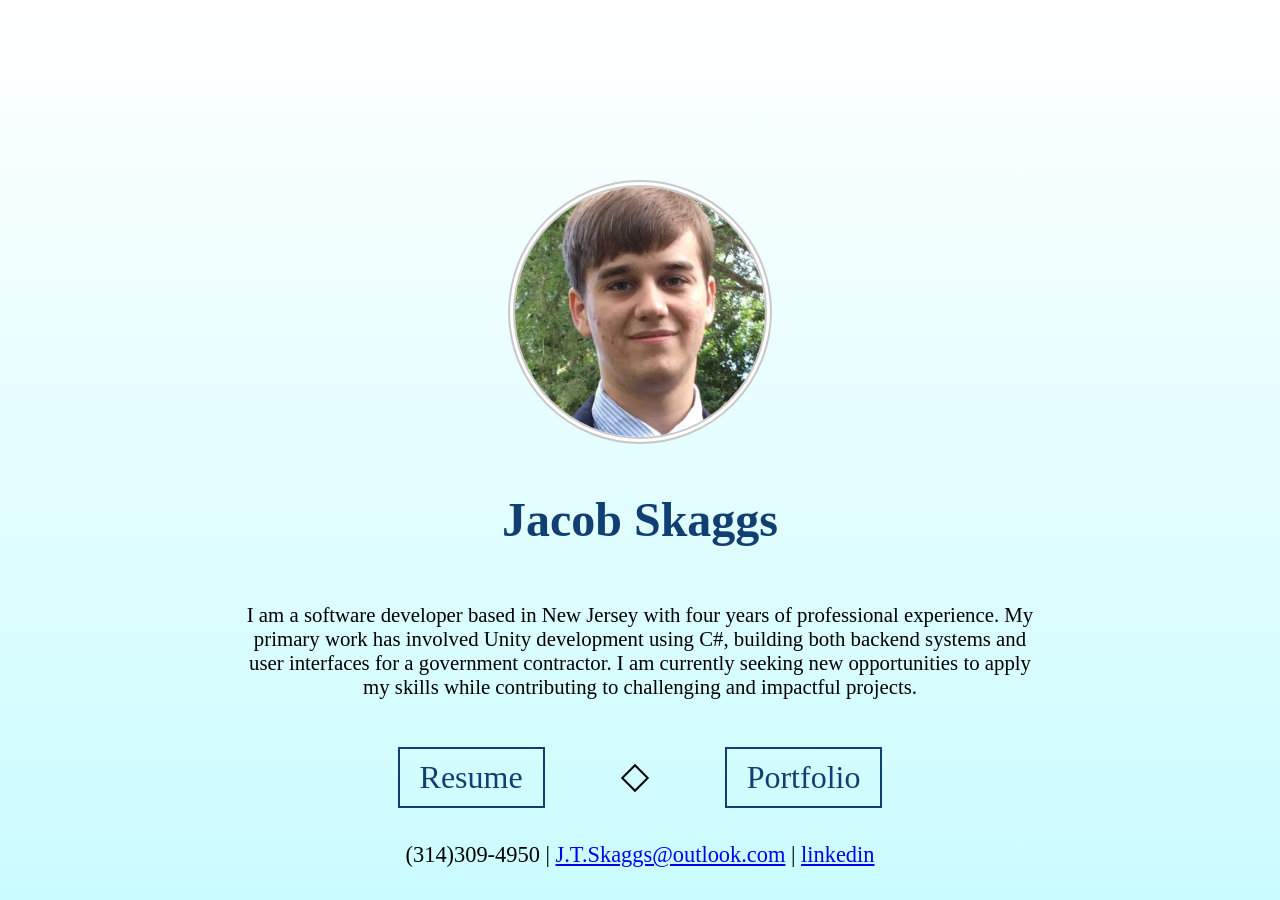
==== index.html @ 31c0d743 "fixing some sizing, spacing, and color issues" ====
﻿<!DOCTYPE html>

<html lang="en" xmlns="http://www.w3.org/1999/xhtml">
<head>
    <meta charset="utf-8" name="viewport" content="width=device-width, initial-scale=1"/>
    <title>Resume Website</title>
    <link rel="stylesheet" href="styles.css">
</head>
<body class="main-page">
    <div class="container">
        <div class="my-image-container">
            <img class="my-image" src="my_face.jpg" alt="My Picture">
        </div>
        <h1>Jacob Skaggs</h1>
        <p>I am a software developer based in New Jersey with four years of professional experience. My primary work has involved Unity development using C#, building both backend systems and user interfaces for a government contractor. I am currently seeking new opportunities to apply my skills while contributing to challenging and impactful projects.</p>
        <div class="row">
            <a href="Resume/">Resume</a>
            <div class="diamond"></div>
            <a href="Portfolio/">Portfolio</a>
        </div>
    </div>
    <div class="contact-info">
        <span>(314)309-4950</span>
        <span>|</span>
        <a href="mailto:J.T.Skaggs@outlook.com">J.T.Skaggs@outlook.com</a>
        <span>|</span>
        <a href="https://www.linkedin.com/in/jacob-skaggs-aa5697205">linkedin</a>
    </div>
</body>
</html>
---- styles.css ----
p 
{
    font-size: 1.3rem;
    margin-top: .5rem;
    margin-bottom: .5rem;
}

hr
{
    color: black;
    border-color: black;
}

.section
{
    margin: 2rem 0;
}

span, li
{
    font-size: 1.2rem;
    flex-shrink: 0;
}

.bigger-text
{
    font-size: 1.3rem;
}

/*Main Page*/

.my-image
{
    border-radius: 50%;
    max-width: 250px;
    border-width: 2px;
    border-style: solid;
    border-color: rgb(200, 200, 200);
}

.my-image-container
{
    display: flex;
    border-radius: 50%;
    border-width: 2px;
    padding: 3px;
    border-style: solid;
    border-color: rgb(200, 200, 200);
    background-color: white;
    justify-content: center;
    align-items: center;
}

html, body {
    height: 100%;
    margin: 0;
}

.main-page
{
    display: flex;
    align-items: center;
    flex-direction: column;
    background: #ffffff;
    background: linear-gradient(180deg, rgba(255, 255, 255, 1) 0%, rgba(202, 252, 255, 1) 100%);
    background-repeat: no-repeat;
    background-size: cover;
}

.main-page .container
{
    margin-top: 20vh;
    display: flex;
    flex-direction: column;
    align-items: center;
    max-width: 800px;
    gap: 1rem;
    padding: 0 1rem;
}

.main-page .row
{
    display: flex;
    gap: 5rem;
    justify-content: center;
    align-items: center;
    margin-top: 1.5rem;
}

.main-page h1
{
    font-size: 3rem;
    color: rgba(17, 63, 113, 1);
}

.diamond
{
    width: 1rem;
    height: 1rem;
    border-width: 2px;
    border-style: solid;
    border-color: black;
    rotate: 45deg;
}

@media only screen and (max-width: 600px) {
    .diamond {
        display: none; /* Hides the element completely */
    }

    .main-page .row
    {
        gap: 2.5rem;
    }
}

.row a
{
    border-style: solid;
    border-width: 2px;
    color: rgba(17, 63, 113, 1);
    padding: 10px 20px;
    font-size: 2rem;
    color: rgba(17, 63, 113, 1);
    text-decoration: none;

    background-image: linear-gradient(currentColor, currentColor);
    background-size: 0% 2px;
    background-position: 50% 90%;
    background-repeat: no-repeat;
}

.contact-info span
{
    font-size: 1.4rem;
}

.row a:visited
{
    color: rgba(4, 0, 77, 1);
}

.row a:hover
{
    border-color: rgba(151, 71, 255, 1);
    color: rgba(151, 71, 255, 1);
    transition: all 0.5s ease;
    background-size: 80% 2px;
}

.main-page .contact-info
{
    margin-top: auto;
    margin-bottom: 2rem;
    padding: 0 1rem;
}

.main-page .container p
{
    text-align: center;
}

/*RESUME PAGE USS*/
.resume-page
{
    flex-grow: 1;
    max-width: 1400px;
    margin-left: auto;
    margin-right: auto;
    border-width:1px;
    border-color: antiquewhite;
}

.header span
{
    font-size: 1.4rem;
}

.resume-container
{
    margin-left: 10px;
    margin-right: 10px;
}

.contact-info
{
    font-size: 1.4rem;
}

.spaced-line
{
    display: flex;
    justify-content: space-between;
    flex-shrink: 0;
    flex-wrap: wrap;
}

.left-span
{
    margin-right: 1.5rem;
}

ul
{
    margin-top: .5rem;
    margin-bottom: 1.5rem;
}

/*PORTFOLIO PAGE USS*/
.slide {
    display: none;
    align-items: center;
}

.slide.active {
    display: flex;
    flex-direction: column;
}

.slide iframe {
    width: 100%;
    height:auto;
    aspect-ratio: 12.95 / 9;
}

.dot-container
{
    display: flex;
    flex-direction: row;
    gap: 10px;
    justify-content: center;
    align-items: center;
}

.dot
{
    background-color: gray;
    height: 10px;
    width: 10px;
    border-radius: 50%;
}

.dot.active
{
    background-color: black;
    height: 15px;
    width: 15px;
}

.top-half
{
    display: flex;
    align-items: center;
    justify-content: center;
    gap: 1rem;
}

.carousel-container
{
    display: flex;
    flex: 1;
    flex-direction: column;
    align-items: center;
    max-width: 600px;
    min-width: 200px;
}

.right,
.left
{
    flex-shrink: 0;
    font-size: 24px;
    padding: 10px 15px;
    cursor: pointer;
}

.game
{
    display: none;
}

.game.active
{
    display: block;
}

.top-buttons
{
    display: flex;
    flex-direction: row;
    gap: 3rem;
}

.content-button
{
    padding: .1rem;
    border-style: solid;
    border-width: .1rem;
    border-color: black;
    border-radius: 20%;
    background-color: whitesmoke;
    opacity: .5;
}

.content-button.active
{
    background-color: whitesmoke;
    opacity: 1;
}
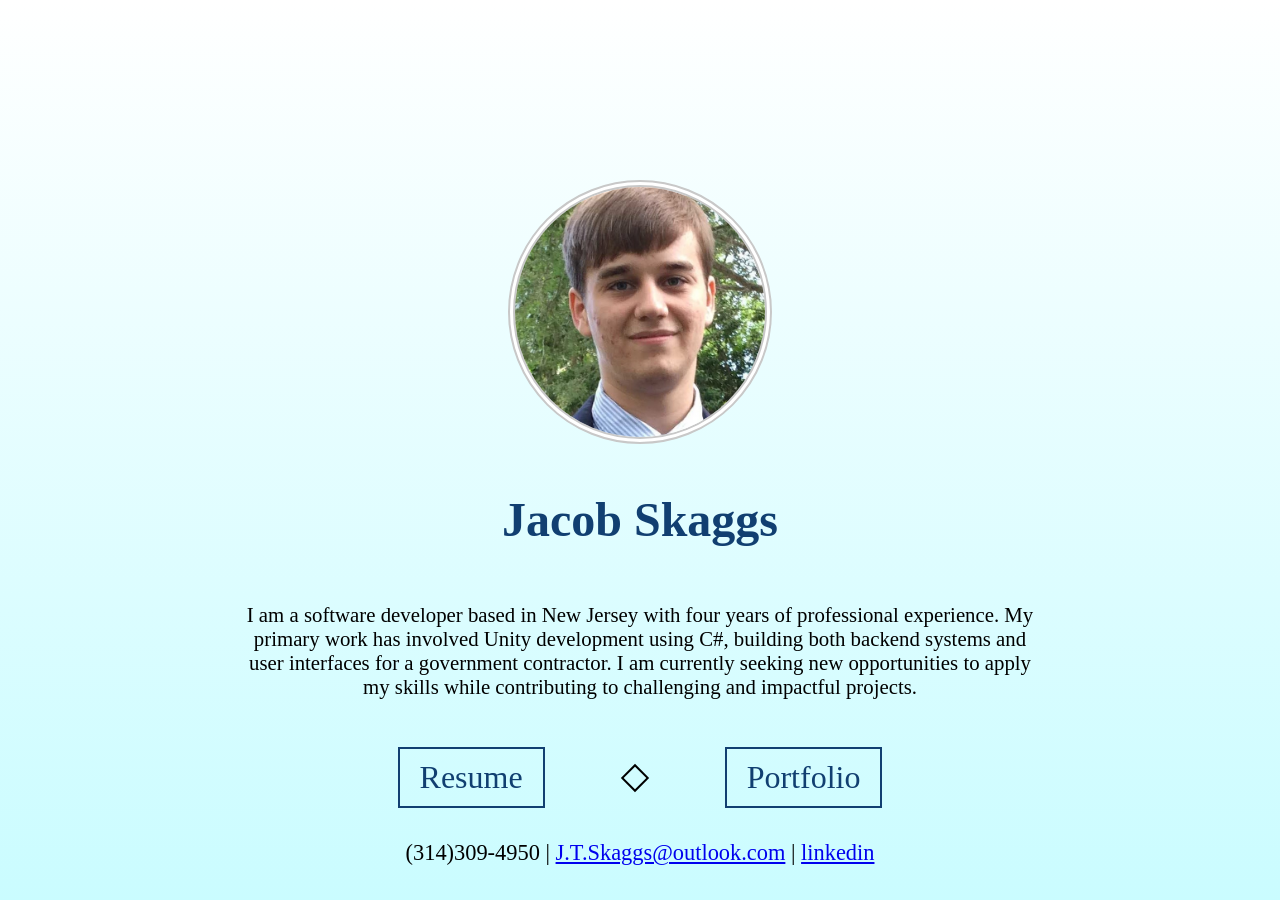
==== commit 93d908ba: "added spacing to contact info and updated background gradient to not be cut off" ====
--- a/index.html
+++ b/index.html
@@ -21,9 +21,9 @@
     </div>
     <div class="contact-info">
         <span>(314)309-4950</span>
-        <span>|</span>
+        <span class="tiny-spacing">|</span>
         <a href="mailto:J.T.Skaggs@outlook.com">J.T.Skaggs@outlook.com</a>
-        <span>|</span>
+        <span class="tiny-spacing">|</span>
         <a href="https://www.linkedin.com/in/jacob-skaggs-aa5697205">linkedin</a>
     </div>
 </body>
--- a/styles.css
+++ b/styles.css
@@ -52,8 +52,13 @@
 }
 
 html, body {
-    height: 100%;
+    min-height: 100%;
     margin: 0;
+}
+
+html
+{
+    
 }
 
 .main-page
@@ -151,13 +156,18 @@
 .main-page .contact-info
 {
     margin-top: auto;
-    margin-bottom: 2rem;
+    margin: 2rem 0;
     padding: 0 1rem;
 }
 
 .main-page .container p
 {
     text-align: center;
+}
+
+.tiny-spacing
+{
+    margin: 0 0rem;
 }
 
 /*RESUME PAGE USS*/
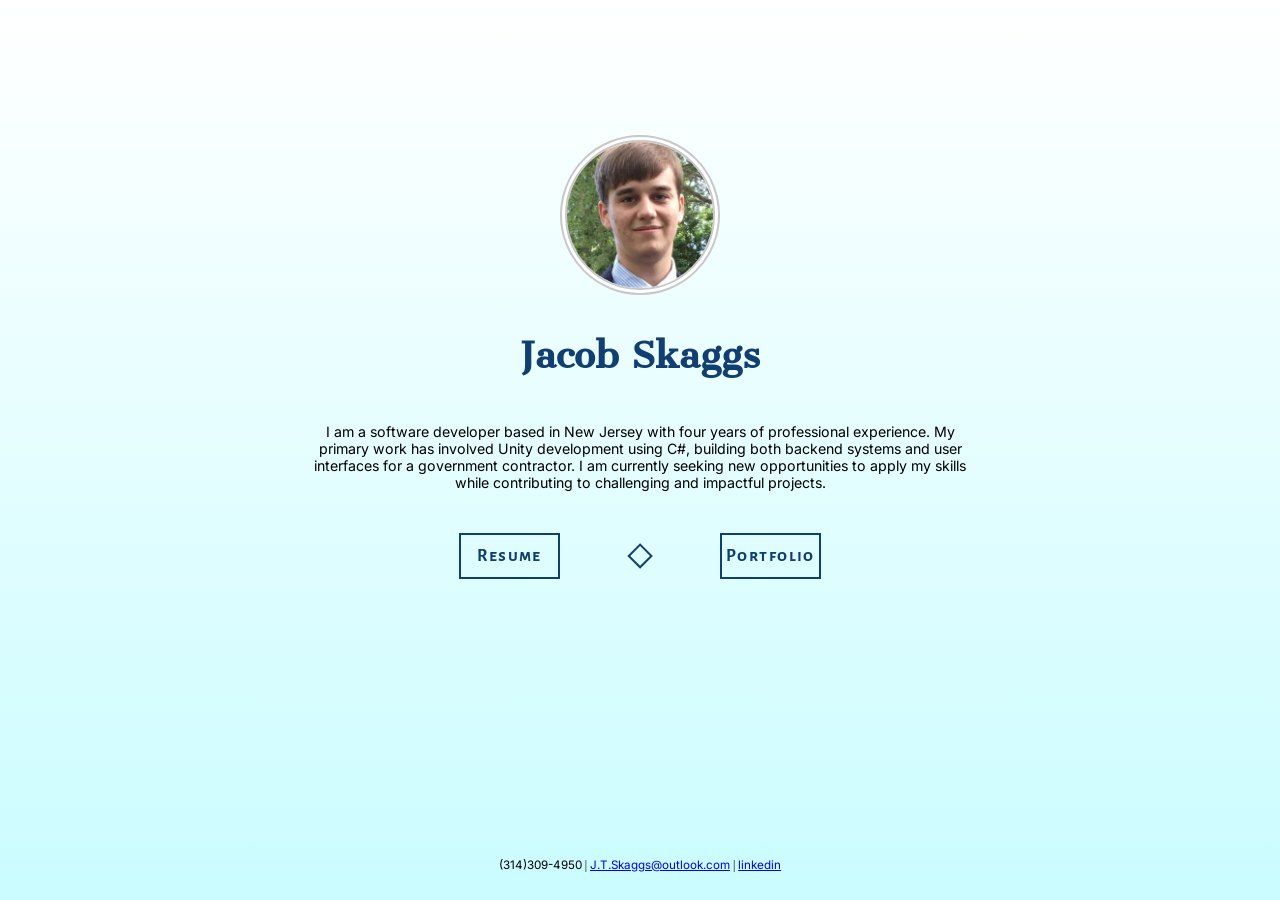
==== commit af0dca62: "Changed some colors and sizing. Added a clamp to font size so it scales some" ====
--- a/index.html
+++ b/index.html
@@ -5,26 +5,29 @@
     <meta charset="utf-8" name="viewport" content="width=device-width, initial-scale=1"/>
     <title>Resume Website</title>
     <link rel="stylesheet" href="styles.css">
+    <link href='https://fonts.googleapis.com/css?family=Cantata One' rel='stylesheet'>
+    <link href='https://fonts.googleapis.com/css?family=Inter' rel='stylesheet'>
+    <link href='https://fonts.googleapis.com/css?family=Alegreya Sans' rel='stylesheet'>
 </head>
 <body class="main-page">
     <div class="container">
         <div class="my-image-container">
             <img class="my-image" src="my_face.jpg" alt="My Picture">
         </div>
-        <h1>Jacob Skaggs</h1>
-        <p>I am a software developer based in New Jersey with four years of professional experience. My primary work has involved Unity development using C#, building both backend systems and user interfaces for a government contractor. I am currently seeking new opportunities to apply my skills while contributing to challenging and impactful projects.</p>
+        <h1 class="cantata-one">Jacob Skaggs</h1>
+        <p class="inter">I am a software developer based in New Jersey with four years of professional experience. My primary work has involved Unity development using C#, building both backend systems and user interfaces for a government contractor. I am currently seeking new opportunities to apply my skills while contributing to challenging and impactful projects.</p>
         <div class="row">
-            <a href="Resume/">Resume</a>
+            <a href="Resume/" class="alegreya-sans">Resume</a>
             <div class="diamond"></div>
-            <a href="Portfolio/">Portfolio</a>
+            <a href="Portfolio/" class="alegreya-sans">Portfolio</a>
         </div>
     </div>
     <div class="contact-info">
-        <span>(314)309-4950</span>
+        <span class="inter">(314)309-4950</span>
         <span class="tiny-spacing">|</span>
-        <a href="mailto:J.T.Skaggs@outlook.com">J.T.Skaggs@outlook.com</a>
+        <a class="inter" href="mailto:J.T.Skaggs@outlook.com">J.T.Skaggs@outlook.com</a>
         <span class="tiny-spacing">|</span>
-        <a href="https://www.linkedin.com/in/jacob-skaggs-aa5697205">linkedin</a>
+        <a class="inter" href="https://www.linkedin.com/in/jacob-skaggs-aa5697205">linkedin</a>
     </div>
 </body>
 </html>
--- a/styles.css
+++ b/styles.css
@@ -16,7 +16,7 @@
     margin: 2rem 0;
 }
 
-span, li
+.portfolio-page span, li
 {
     font-size: 1.2rem;
     flex-shrink: 0;
@@ -32,7 +32,7 @@
 .my-image
 {
     border-radius: 50%;
-    max-width: 250px;
+    max-width: 10.25rem;
     border-width: 2px;
     border-style: solid;
     border-color: rgb(200, 200, 200);
@@ -50,15 +50,26 @@
     justify-content: center;
     align-items: center;
 }
-
+/*x * 1440px i want that to be 16px*/
 html, body {
-    min-height: 100%;
+    min-height: 100vh;
     margin: 0;
-}
-
-html
-{
-    
+    font-size: clamp(14px, 1.11vw, 20px);
+}
+
+.alegreya-sans /*buttons*/
+{
+    font-family: "Alegreya Sans", sans-serif;
+}
+
+.inter /*body / links*/
+{
+    font-family: "Inter", sans-serif;
+}
+
+.cantata-one /*header*/
+{
+    font-family: "Cantata One", sans-serif;
 }
 
 .main-page
@@ -74,11 +85,11 @@
 
 .main-page .container
 {
-    margin-top: 20vh;
+    margin-top: 15vh;
     display: flex;
     flex-direction: column;
     align-items: center;
-    max-width: 800px;
+    max-width: 46rem;
     gap: 1rem;
     padding: 0 1rem;
 }
@@ -94,7 +105,7 @@
 
 .main-page h1
 {
-    font-size: 3rem;
+    font-size: 2.5rem;
     color: rgba(17, 63, 113, 1);
 }
 
@@ -104,7 +115,7 @@
     height: 1rem;
     border-width: 2px;
     border-style: solid;
-    border-color: black;
+    color: rgba(17, 63, 113, 1);
     rotate: 45deg;
 }
 
@@ -124,10 +135,15 @@
     border-style: solid;
     border-width: 2px;
     color: rgba(17, 63, 113, 1);
-    padding: 10px 20px;
-    font-size: 2rem;
+    padding: 10px 0;
+    font-size: 1.25rem;
     color: rgba(17, 63, 113, 1);
     text-decoration: none;
+    font-variant: small-caps;
+    font-weight: bold;
+    letter-spacing: .1rem;
+    width: 6.8rem;
+    text-align: center;
 
     background-image: linear-gradient(currentColor, currentColor);
     background-size: 0% 2px;
@@ -135,11 +151,6 @@
     background-repeat: no-repeat;
 }
 
-.contact-info span
-{
-    font-size: 1.4rem;
-}
-
 .row a:visited
 {
     color: rgba(4, 0, 77, 1);
@@ -155,14 +166,15 @@
 
 .main-page .contact-info
 {
-    margin-top: auto;
-    margin: 2rem 0;
+    margin: auto 0 2rem 0;
     padding: 0 1rem;
+    font-size: .82rem;
 }
 
 .main-page .container p
 {
     text-align: center;
+    font-size: 1rem;
 }
 
 .tiny-spacing
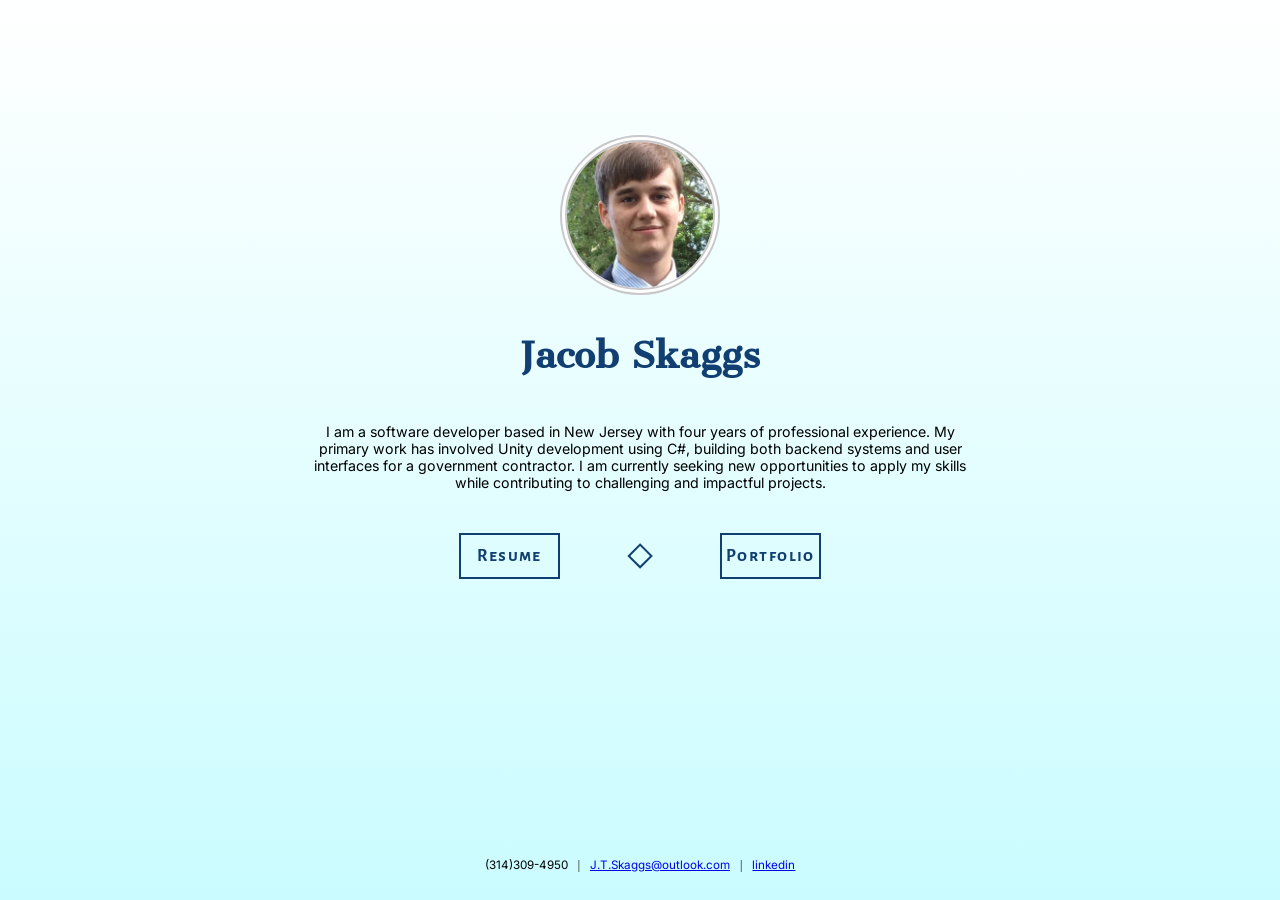
==== commit 358834f1: "changed the underline and spacing to be more concistent" ====
--- a/index.html
+++ b/index.html
@@ -17,9 +17,9 @@
         <h1 class="cantata-one">Jacob Skaggs</h1>
         <p class="inter">I am a software developer based in New Jersey with four years of professional experience. My primary work has involved Unity development using C#, building both backend systems and user interfaces for a government contractor. I am currently seeking new opportunities to apply my skills while contributing to challenging and impactful projects.</p>
         <div class="row">
-            <a href="Resume/" class="alegreya-sans">Resume</a>
+            <a href="Resume/" class="alegreya-sans resume">Resume</a>
             <div class="diamond"></div>
-            <a href="Portfolio/" class="alegreya-sans">Portfolio</a>
+            <a href="Portfolio/" class="alegreya-sans portfolio">Portfolio</a>
         </div>
     </div>
     <div class="contact-info">
--- a/styles.css
+++ b/styles.css
@@ -146,11 +146,27 @@
     text-align: center;
 
     background-image: linear-gradient(currentColor, currentColor);
+    background-size: 0rem .125rem;
+    background-position: 50% 90%;
+    background-repeat: no-repeat;
+}
+
+/* .row a.portfolio
+{
+    background-image: linear-gradient(currentColor, currentColor);
     background-size: 0% 2px;
     background-position: 50% 90%;
     background-repeat: no-repeat;
 }
 
+.row a.resume
+{
+    background-image: linear-gradient(currentColor, currentColor);
+    background-size: 0% 2px;
+    background-position: 50% 90%;
+    background-repeat: no-repeat;
+} */
+
 .row a:visited
 {
     color: rgba(4, 0, 77, 1);
@@ -161,7 +177,12 @@
     border-color: rgba(151, 71, 255, 1);
     color: rgba(151, 71, 255, 1);
     transition: all 0.5s ease;
-    background-size: 80% 2px;
+    background-size: 5.4rem .125rem;
+}
+
+.row a.resume:hover
+{
+    background-size: 4rem .125rem;
 }
 
 .main-page .contact-info
@@ -179,7 +200,7 @@
 
 .tiny-spacing
 {
-    margin: 0 0rem;
+    margin: 0 .5rem;
 }
 
 /*RESUME PAGE USS*/
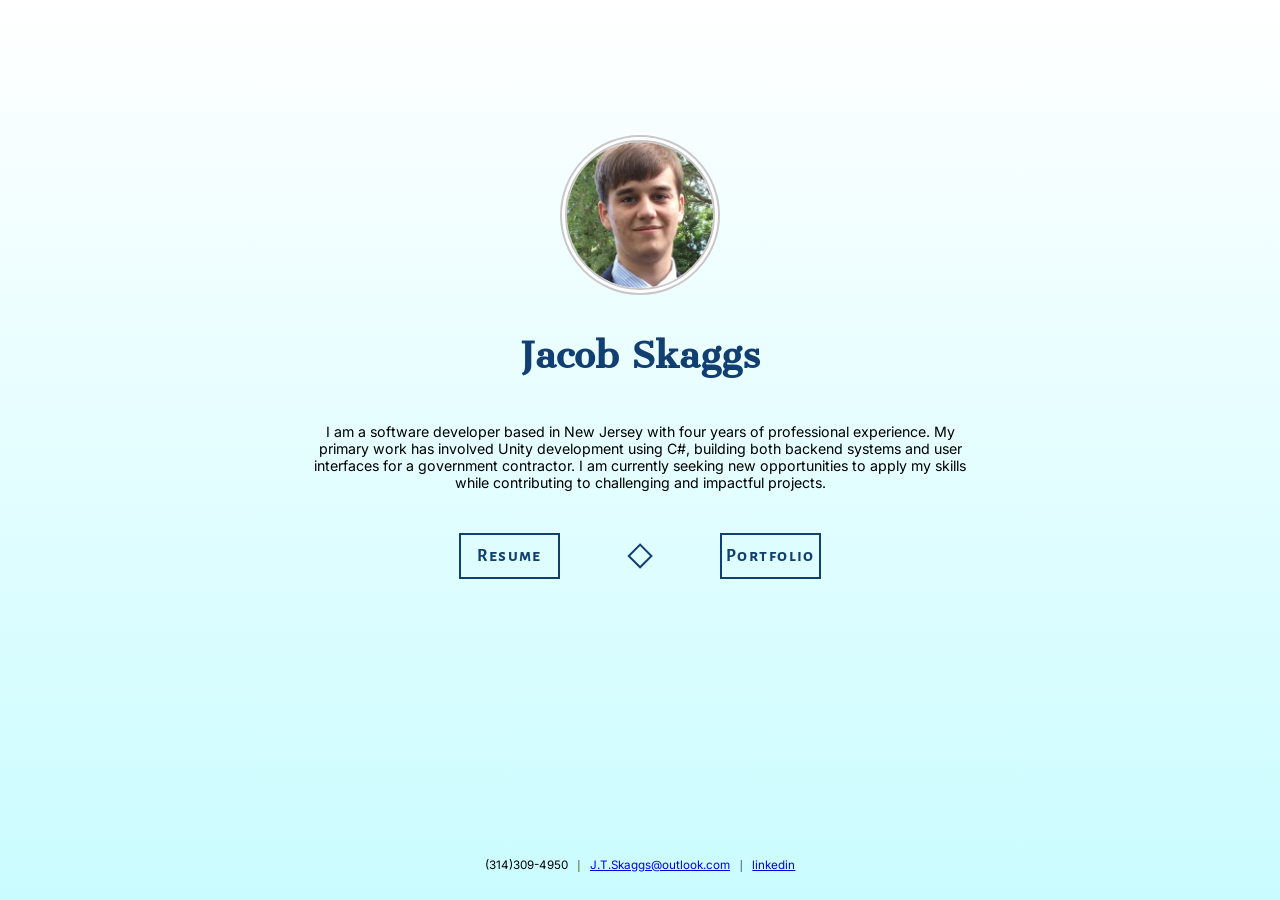
==== commit 505c07ed: "Making changes based on a new figma design" ====
--- a/index.html
+++ b/index.html
@@ -10,6 +10,8 @@
     <link href='https://fonts.googleapis.com/css?family=Alegreya Sans' rel='stylesheet'>
 </head>
 <body class="main-page">
+    <div class="background"></div>
+
     <div class="container">
         <div class="my-image-container">
             <img class="my-image" src="my_face.jpg" alt="My Picture">
--- a/styles.css
+++ b/styles.css
@@ -1,4 +1,14 @@
-p 
+.background
+{
+    height: 100vh;
+    width: 100vw;
+    position: fixed;
+    z-index: -10;
+
+    background: linear-gradient(180deg, rgba(255, 255, 255, 1) 0%, rgba(202, 252, 255, 1) 100%);
+}
+
+p
 {
     font-size: 1.3rem;
     margin-top: .5rem;
@@ -13,7 +23,7 @@
 
 .section
 {
-    margin: 2rem 0;
+    margin: 3.5rem 0;
 }
 
 .portfolio-page span, li
@@ -50,7 +60,7 @@
     justify-content: center;
     align-items: center;
 }
-/*x * 1440px i want that to be 16px*/
+
 html, body {
     min-height: 100vh;
     margin: 0;
@@ -62,7 +72,10 @@
     font-family: "Alegreya Sans", sans-serif;
 }
 
-.inter /*body / links*/
+.inter, /*body / links*/
+.resume-page p,
+.resume-page h2,
+li
 {
     font-family: "Inter", sans-serif;
 }
@@ -72,15 +85,12 @@
     font-family: "Cantata One", sans-serif;
 }
 
-.main-page
+.main-page,
+.resume-page
 {
     display: flex;
     align-items: center;
     flex-direction: column;
-    background: #ffffff;
-    background: linear-gradient(180deg, rgba(255, 255, 255, 1) 0%, rgba(202, 252, 255, 1) 100%);
-    background-repeat: no-repeat;
-    background-size: cover;
 }
 
 .main-page .container
@@ -214,28 +224,57 @@
     border-color: antiquewhite;
 }
 
-.header span
-{
-    font-size: 1.4rem;
-}
-
-.resume-container
-{
+.resume-page h1
+{
+    font-size: 3rem;
+    color: rgba(17, 63, 113, 1);
+    margin-bottom: 0;
+}
+
+.resume-page .section-header
+{
+    font-size: 2.25rem;
+    color: rgba(17, 63, 113, 1);
+    font-variant: small-caps;
+    margin: 1rem 0;
+}
+
+.resume-container .minor-section-header{
+    margin: .5rem 0;
+}
+
+hr 
+{
+    color: rgba(17, 63, 113, 1);
+    border-color: rgba(17, 63, 113, 1);
+}
+
+/* .resume-container
+{
+    margin-top: 15vh;
     margin-left: 10px;
     margin-right: 10px;
+} */
+
+.resume-container
+{
+    margin: 15vh .625rem 0 .625rem;
+    max-width: 46rem;
+}
+
+.resume-page p
+{
+    font-size: 1.25rem;
+}
+
+.resume-page li
+{
+    font-size: 1.25rem;
 }
 
 .contact-info
 {
     font-size: 1.4rem;
-}
-
-.spaced-line
-{
-    display: flex;
-    justify-content: space-between;
-    flex-shrink: 0;
-    flex-wrap: wrap;
 }
 
 .left-span
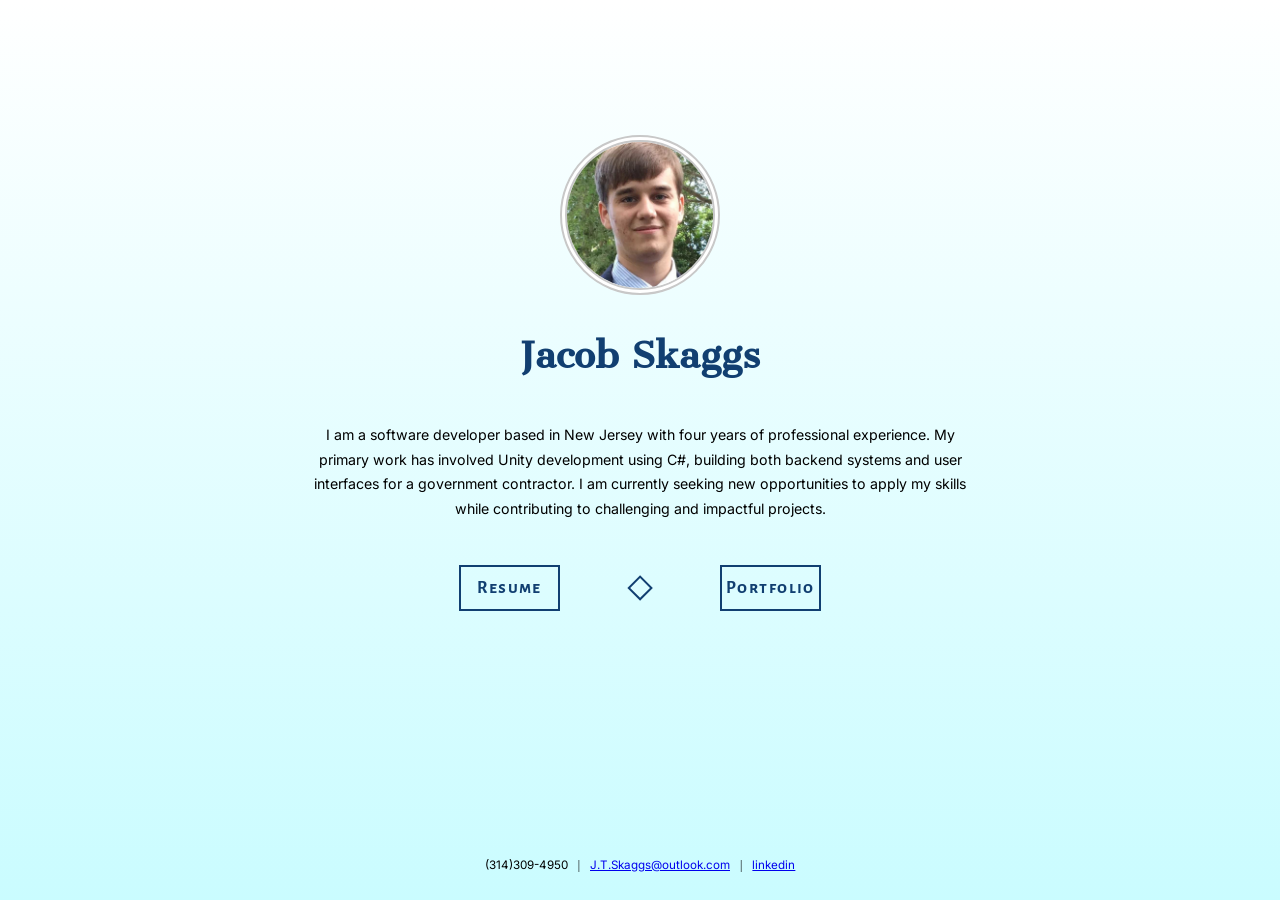
==== commit 56aabd57: "trying to replace background div with a fixed background image to see if it fixes phone issues" ====
--- a/index.html
+++ b/index.html
@@ -10,8 +10,6 @@
     <link href='https://fonts.googleapis.com/css?family=Alegreya Sans' rel='stylesheet'>
 </head>
 <body class="main-page">
-    <div class="background"></div>
-
     <div class="container">
         <div class="my-image-container">
             <img class="my-image" src="my_face.jpg" alt="My Picture">
@@ -19,9 +17,9 @@
         <h1 class="cantata-one">Jacob Skaggs</h1>
         <p class="inter">I am a software developer based in New Jersey with four years of professional experience. My primary work has involved Unity development using C#, building both backend systems and user interfaces for a government contractor. I am currently seeking new opportunities to apply my skills while contributing to challenging and impactful projects.</p>
         <div class="row">
-            <a href="Resume/" class="alegreya-sans resume">Resume</a>
+            <a href="Resume/" class="alegreya-sans hover-button resume">Resume</a>
             <div class="diamond"></div>
-            <a href="Portfolio/" class="alegreya-sans portfolio">Portfolio</a>
+            <a href="Portfolio/" class="alegreya-sans hover-button portfolio">Portfolio</a>
         </div>
     </div>
     <div class="contact-info">
--- a/styles.css
+++ b/styles.css
@@ -1,11 +1,12 @@
-.background
-{
-    height: 100vh;
-    width: 100vw;
-    position: fixed;
-    z-index: -10;
-
-    background: linear-gradient(180deg, rgba(255, 255, 255, 1) 0%, rgba(202, 252, 255, 1) 100%);
+
+
+body
+{
+    background-image: linear-gradient(to bottom, rgba(255, 255, 255, 1) 0%, rgba(202, 252, 255, 1) 100%);
+    background-size: cover;
+    background-attachment: fixed;
+    background-position: center;
+    background-repeat: no-repeat;
 }
 
 p
@@ -13,6 +14,12 @@
     font-size: 1.3rem;
     margin-top: .5rem;
     margin-bottom: .5rem;
+    line-height: 1.75rem;
+}
+
+li
+{
+    line-height: 1.75rem;
 }
 
 hr
@@ -67,26 +74,29 @@
     font-size: clamp(14px, 1.11vw, 20px);
 }
 
-.alegreya-sans /*buttons*/
-{
-    font-family: "Alegreya Sans", sans-serif;
-}
-
 .inter, /*body / links*/
 .resume-page p,
 .resume-page h2,
-li
+li,
+.portfolio-page p
 {
     font-family: "Inter", sans-serif;
 }
 
+.alegreya-sans,
+.portfolio-page h2 /*buttons*/
+{
+    font-family: "Alegreya Sans", sans-serif;
+}
+
 .cantata-one /*header*/
 {
     font-family: "Cantata One", sans-serif;
 }
 
 .main-page,
-.resume-page
+.resume-page,
+.portfolio-page
 {
     display: flex;
     align-items: center;
@@ -140,11 +150,10 @@
     }
 }
 
-.row a
+.hover-button
 {
     border-style: solid;
     border-width: 2px;
-    color: rgba(17, 63, 113, 1);
     padding: 10px 0;
     font-size: 1.25rem;
     color: rgba(17, 63, 113, 1);
@@ -161,28 +170,27 @@
     background-repeat: no-repeat;
 }
 
-/* .row a.portfolio
-{
-    background-image: linear-gradient(currentColor, currentColor);
-    background-size: 0% 2px;
-    background-position: 50% 90%;
-    background-repeat: no-repeat;
-}
-
-.row a.resume
-{
-    background-image: linear-gradient(currentColor, currentColor);
-    background-size: 0% 2px;
-    background-position: 50% 90%;
-    background-repeat: no-repeat;
-} */
-
-.row a:visited
+button.hover-button
+{
+    padding: 15px 0;
+    border-color: rgba(17, 63, 113, 1);
+    width: 9rem;
+    background-color: transparent;
+}
+
+button.hover-button.active
+{
+    border-color: rgba(151, 71, 255, 1);
+    color: rgba(151, 71, 255, 1);
+    background-size: 5.1rem .125rem;
+}
+
+.hover-button:visited
 {
     color: rgba(4, 0, 77, 1);
 }
 
-.row a:hover
+.hover-button:hover
 {
     border-color: rgba(151, 71, 255, 1);
     color: rgba(151, 71, 255, 1);
@@ -190,7 +198,12 @@
     background-size: 5.4rem .125rem;
 }
 
-.row a.resume:hover
+button.hover-button:hover
+{
+    background-size: 5.1rem .125rem;
+}
+
+.hover-button.resume:hover
 {
     background-size: 4rem .125rem;
 }
@@ -214,24 +227,44 @@
 }
 
 /*RESUME PAGE USS*/
-.resume-page
-{
-    flex-grow: 1;
-    max-width: 1400px;
-    margin-left: auto;
-    margin-right: auto;
-    border-width:1px;
-    border-color: antiquewhite;
-}
-
-.resume-page h1
+.return-home
+{
+    color: black;
+    text-decoration: none;
+    transition: color 0.5s ease;
+}
+
+.return-home:visited
+{
+    color: black;
+}
+
+.return-home:hover
+{
+    color: rgba(151, 71, 255, 1);
+}
+
+.return-to-top
+{
+    width: 12rem;
+    display: block;
+    margin: 0 auto 2rem auto;
+}
+
+.return-to-top:hover
+{
+    background-size: 10.5rem .125rem;
+}
+
+.resume-page h1,
+.portfolio-page h1
 {
     font-size: 3rem;
     color: rgba(17, 63, 113, 1);
     margin-bottom: 0;
 }
 
-.resume-page .section-header
+.section-header
 {
     font-size: 2.25rem;
     color: rgba(17, 63, 113, 1);
@@ -249,25 +282,20 @@
     border-color: rgba(17, 63, 113, 1);
 }
 
-/* .resume-container
-{
-    margin-top: 15vh;
-    margin-left: 10px;
-    margin-right: 10px;
-} */
-
 .resume-container
 {
     margin: 15vh .625rem 0 .625rem;
     max-width: 46rem;
 }
 
-.resume-page p
+.resume-page p,
+.portfolio-page p
 {
     font-size: 1.25rem;
 }
 
-.resume-page li
+.resume-page li,
+.portfolio-page li
 {
     font-size: 1.25rem;
 }
@@ -289,6 +317,12 @@
 }
 
 /*PORTFOLIO PAGE USS*/
+.portfolio-page .container
+{
+    margin: 15vh .625rem 0 .625rem;
+    max-width: 46rem;
+}
+
 .slide {
     display: none;
     align-items: center;
@@ -351,9 +385,24 @@
 .left
 {
     flex-shrink: 0;
-    font-size: 24px;
-    padding: 10px 15px;
+    font-size: 1.8rem;
+    height: 3.372rem;
+    width: 3.372rem;
     cursor: pointer;
+    background-color: transparent;
+    border-radius: 50%;
+
+    padding-bottom: .2rem;
+}
+
+.left
+{
+    padding-right: 8.4px;
+}
+
+.right
+{
+    padding-left: 8.4px;
 }
 
 .game
@@ -369,23 +418,12 @@
 .top-buttons
 {
     display: flex;
+    justify-content: center;
     flex-direction: row;
     gap: 3rem;
 }
 
-.content-button
-{
-    padding: .1rem;
-    border-style: solid;
-    border-width: .1rem;
-    border-color: black;
-    border-radius: 20%;
-    background-color: whitesmoke;
-    opacity: .5;
-}
-
-.content-button.active
-{
-    background-color: whitesmoke;
-    opacity: 1;
+.content-section
+{
+    margin-bottom: 2rem;
 }
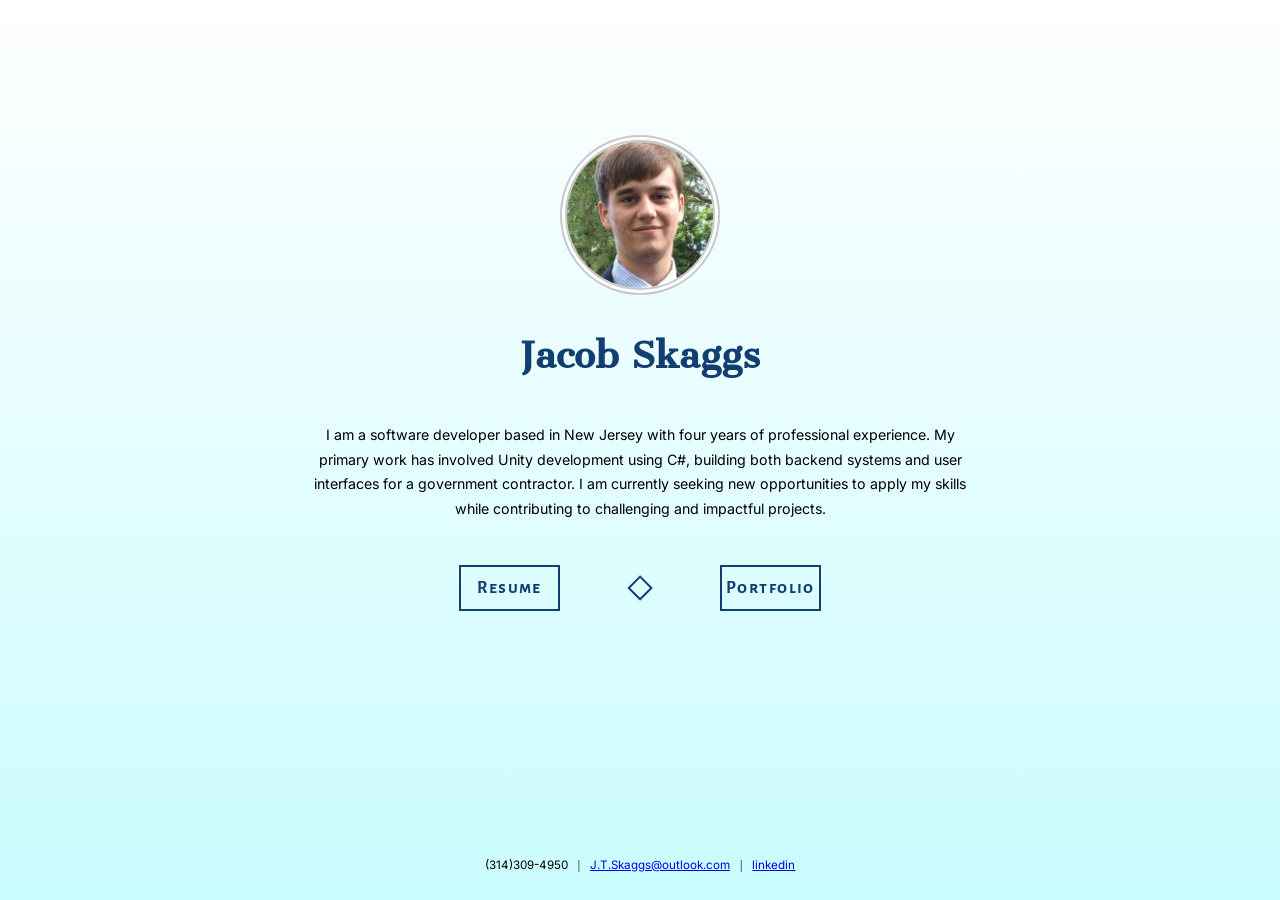
==== commit 771200bd: "Revert "trying to replace background div with a fixed background image to see if it fixes phone issu" ====
--- a/index.html
+++ b/index.html
@@ -10,6 +10,8 @@
     <link href='https://fonts.googleapis.com/css?family=Alegreya Sans' rel='stylesheet'>
 </head>
 <body class="main-page">
+    <div class="background"></div>
+
     <div class="container">
         <div class="my-image-container">
             <img class="my-image" src="my_face.jpg" alt="My Picture">
--- a/styles.css
+++ b/styles.css
@@ -1,12 +1,11 @@
-
-
-body
-{
-    background-image: linear-gradient(to bottom, rgba(255, 255, 255, 1) 0%, rgba(202, 252, 255, 1) 100%);
-    background-size: cover;
-    background-attachment: fixed;
-    background-position: center;
-    background-repeat: no-repeat;
+.background
+{
+    height: 100dvh;
+    width: 100dvw;
+    position: fixed;
+    z-index: -10;
+
+    background: linear-gradient(180deg, rgba(255, 255, 255, 1) 0%, rgba(202, 252, 255, 1) 100%);
 }
 
 p
